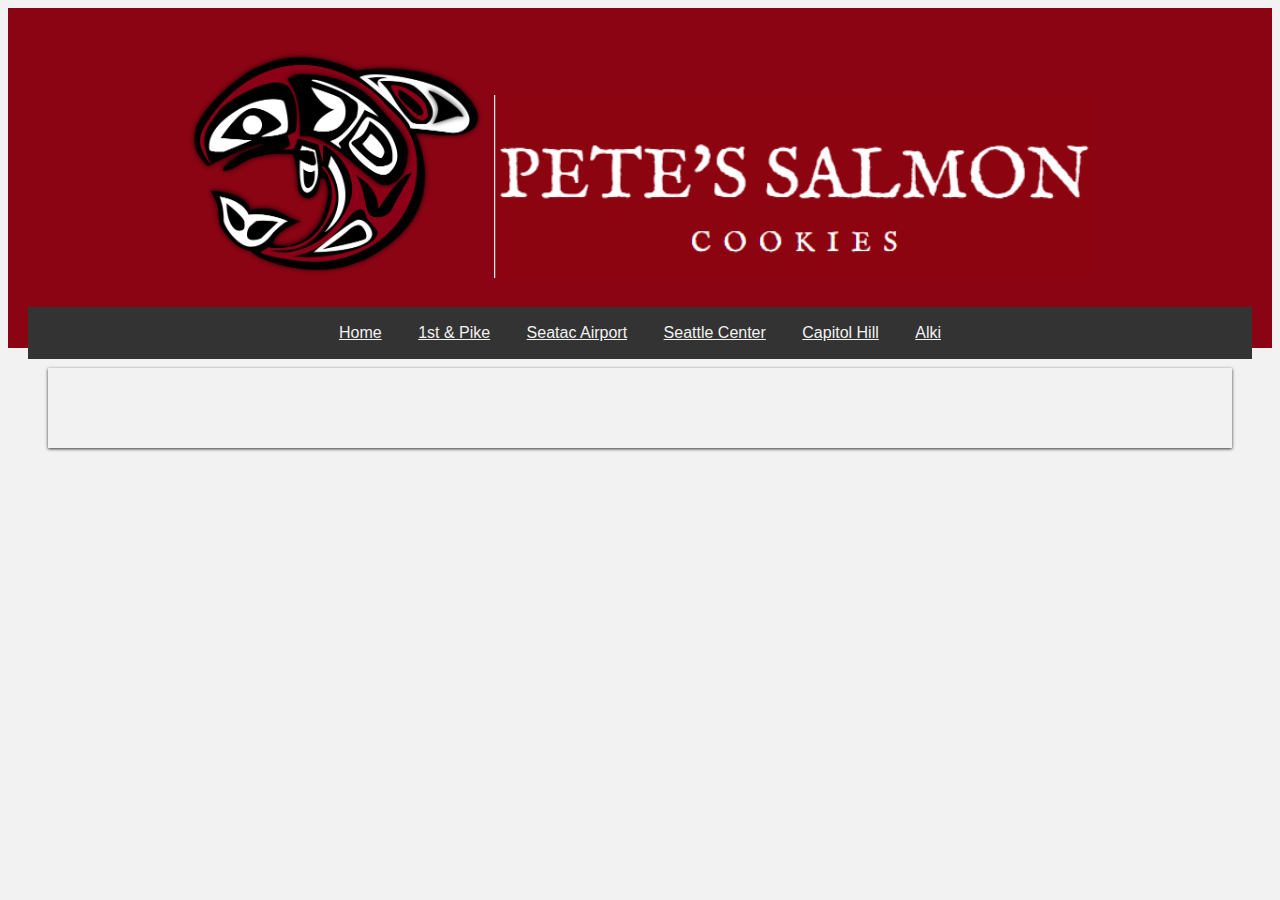
==== index.html @ 93ec5d8b "Updated logo and css on index" ====
<!DOCTYPE html>
<html>

<head>
    <title></title>
    <link href="css/style.css" rel="stylesheet" type="text/css" />

</head>

<body>
    <header>
      <h1><img src="img/fish-145106_1280.png" alt="Pete's Salmon Cookies" width="300px" id="logo-cup" />
        <img src="img/petes logo red.png" width="600px" id="logo-name" />
      </h1>
      <nav>
        <a href="index.html">Home</a>
        <a href="#pike">1st & Pike</a>
        <a href="#seaTac">Seatac Airport</a>
        <a href="#seattle">Seattle Center</a>
        <a href="#capitol">Capitol Hill</a>
        <a href="#alki">Alki</a>
      </nav>
    </header>
    <section>

    </section>


    <script>

    </script>
</body>
<footer>

    <script src="js/app.js"></script>

</footer>

</html>
---- css/style.css ----
body {
    background-color: #f2f2f2;
    color:black;
    font-family: 'Open Sans', Arial, Helvetica, sans-serif;
}

header {
    background-color: #8B0414;
    color: #f2f2f2;
    padding: 20px;
    text-align: center;
    position: relative;
    height: 300px;
}

nav {
    overflow: hidden;
    background-color: #333;
}

a {
    display: inline-block;
    color: #f2f2f2;
    text-align: center;
    padding: 14px 16px;
    line-height: 1.5em;
}

section{
    display: grid;
    margin:20px 40px;
    padding: 40px;
    box-sizing: border-box;
    box-shadow: 0px 1px 3px 0px #333;
    font-weight: 800px;
}

table{
    border: solid 2px #333;
    padding: 5px;
    width: 100%;
}

td, th {
    margin: 10px;
    padding: 10px;
    border: 0px;
    border-bottom: solid 2px #333;
}


tr:nth-child(2n+1) {
    background: #7C7C7C;
}

#data{
    text-align: center;
}

tbody{

}
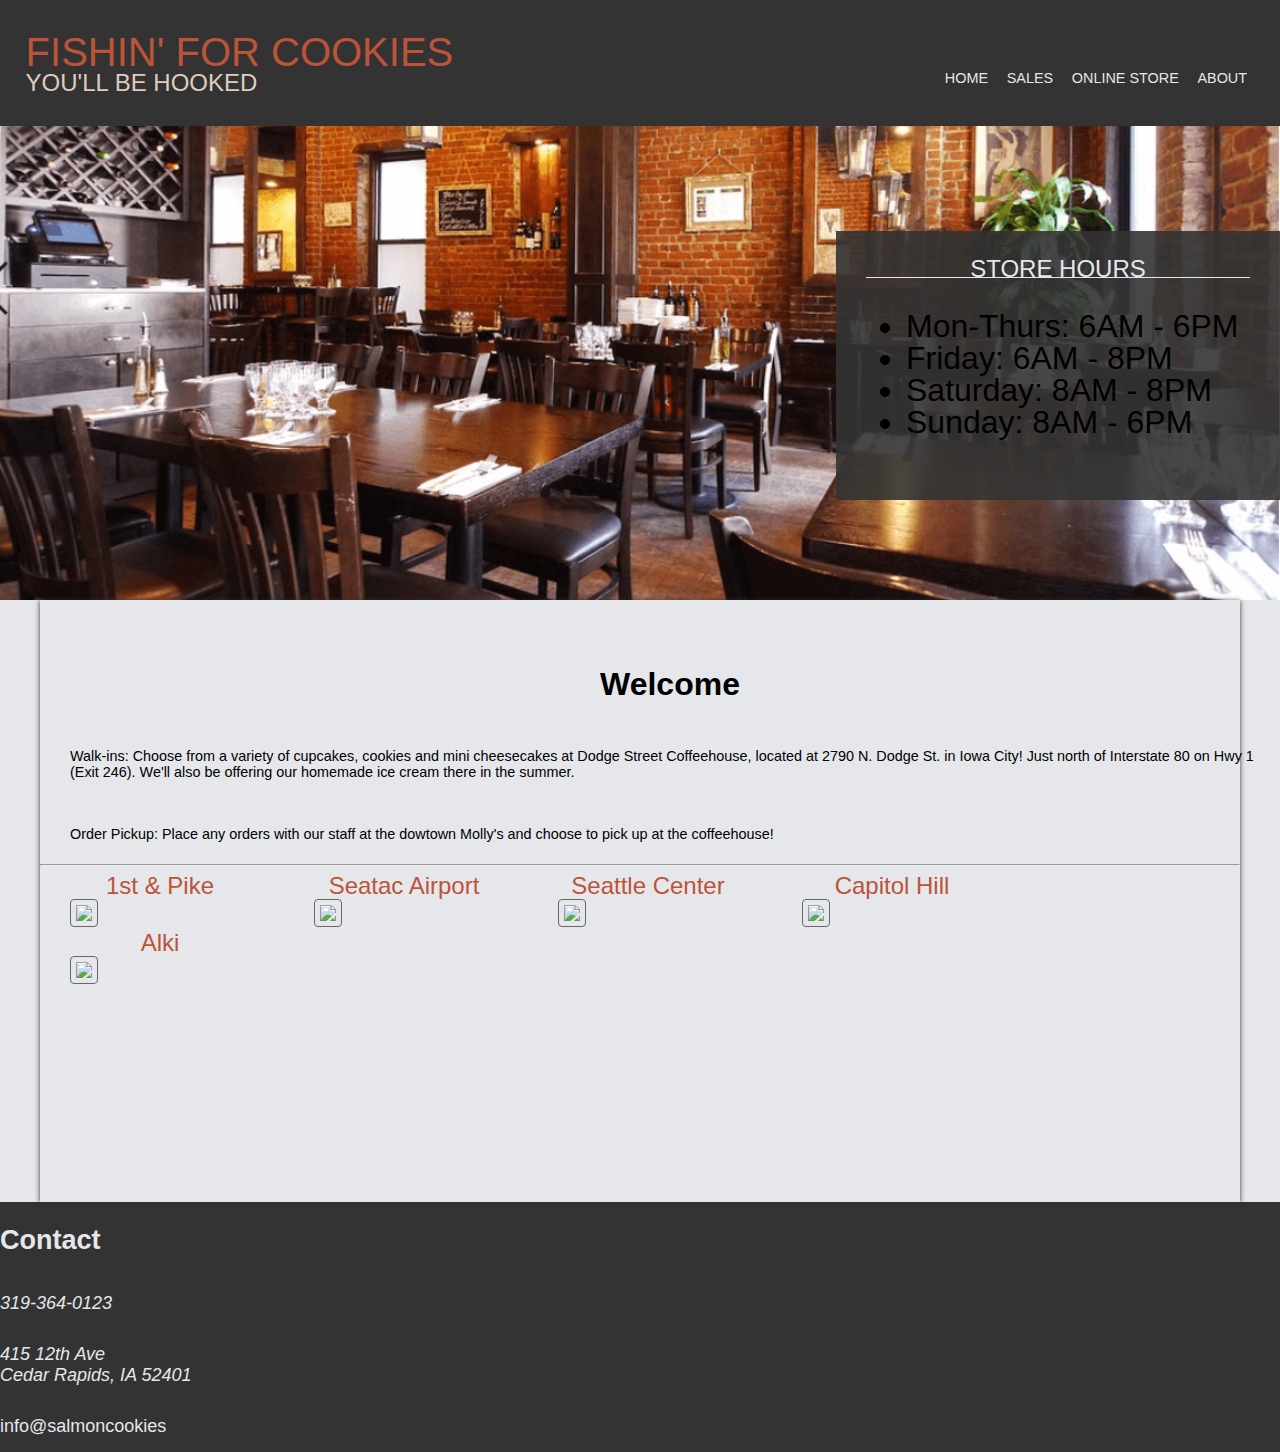
==== commit f8708ca1: "Updated CSS. Still need to work on footer and styling images" ====
--- a/index.html
+++ b/index.html
@@ -2,38 +2,94 @@
 <html>
 
 <head>
-    <title></title>
-    <link href="css/style.css" rel="stylesheet" type="text/css" />
+  <title></title>
+  <link href="css/style.css" rel="stylesheet" type="text/css" />
 
 </head>
 
 <body>
-    <header>
-      <h1><img src="img/fish-145106_1280.png" alt="Pete's Salmon Cookies" width="300px" id="logo-cup" />
-        <img src="img/petes logo red.png" width="600px" id="logo-name" />
-      </h1>
-      <nav>
-        <a href="index.html">Home</a>
-        <a href="#pike">1st & Pike</a>
-        <a href="#seaTac">Seatac Airport</a>
-        <a href="#seattle">Seattle Center</a>
-        <a href="#capitol">Capitol Hill</a>
-        <a href="#alki">Alki</a>
-      </nav>
-    </header>
-    <section>
-
-    </section>
-
-
-    <script>
-
-    </script>
+  <div class="clearfix"></div>
+  <header class="site-header">
+    <div id="logo">
+      <div class="logo-text">
+        <h1>Fishin' For Cookies</h1>
+        <h3>You'll be hooked</h3>
+      </div>
+    </div>
+    <nav>
+      <ul>
+        <li><a href="index.html">Home</a></li>
+        <li><a href="sales.html">Sales</a></li>
+        <li><a href="online-store.html">Online Store</a></li>
+        <li><a href="about-us.html">About</a></li>
+      </ul>
+    </nav>
+  </header>
+  <div class="main-pic">
+    <div class="store-front"><img src="img/store3update.png" />
+      <div class="overlay">
+        <h3>Store Hours</h3>
+        <p>
+          <ul>
+            <li>Mon-Thurs: 6AM - 6PM</li>
+            <li>Friday: 6AM - 8PM</li>
+            <li>Saturday: 8AM - 8PM</li>
+            <li>Sunday: 8AM - 6PM</li>
+          </ul>
+        </p>
+      </div>
+    </div>
+    <div class="clearfix"></div>
+  </div>
+  <section class="main">
+    <article>
+      <div class="welcome">
+        <header>
+          <h2>Welcome</h2>
+         </header>
+          <p>Walk-ins: Choose from a variety of cupcakes, cookies and mini cheesecakes at Dodge Street Coffeehouse,
+        located at 2790 N. Dodge St. in Iowa City! Just north of Interstate 80 on Hwy 1 (Exit 246). We'll also be
+        offering our homemade ice cream there in the summer. </p><br>
+        <br>
+        Order Pickup: Place any orders with our staff at the dowtown Molly's and choose to pick up at the coffeehouse!
+      </div>
+        <hr />
+        
+        <div class="columns">
+          <h3>1st & Pike</h3>
+          <img src="https://placeimg.com/420/320/tech/grayscale" width="175" />
+        </div>
+        <div class="columns">
+          <h3>Seatac Airport</h3>
+          <img src="https://placeimg.com/420/320/tech/grayscale" width="175" />
+        </div>
+        <div class="columns">
+          <h3>Seattle Center</h3>
+          <img src="https://placeimg.com/420/320/tech/grayscale" width="175" />
+        </div>
+        <div class="columns">
+          <h3>Capitol Hill</h3>
+          <img src="https://placeimg.com/420/320/tech/grayscale" width="175" />
+        </div>
+        <div class="columns">
+          <h3>Alki</h3>
+          <img src="https://placeimg.com/420/320/tech/grayscale" width="175" />
+        </div>
+    </article>
+  </section>
 </body>
 <footer>
-
-    <script src="js/app.js"></script>
-
+  <div class="columns">
+    <header>
+      <h2>Contact</h2>
+    </header>
+    <p>
+      <i class="fas fa-phone">319-364-0123 </i>
+    </p>
+    <p><i class="fas fa-map-marker-alt">415 12th Ave <br>Cedar Rapids, IA 52401</i></p>
+    <p><i class="far fa-envelope"></i>info@salmoncookies</p>
+  </div>
+  <script src="js/app.js"></script>
 </footer>
 
 </html>--- a/css/style.css
+++ b/css/style.css
@@ -1,38 +1,265 @@
+html, body, header{
+   margin: 0;
+   padding: 0;
+   display:block;
+}
+
 body {
-    background-color: #f2f2f2;
-    color:black;
+    background-color: #e5e7ea;
     font-family: 'Open Sans', Arial, Helvetica, sans-serif;
-}
-
-header {
-    background-color: #8B0414;
-    color: #f2f2f2;
-    padding: 20px;
+    font-size: 18px;
+}
+
+.site-header{
+    width: 96%;
+    padding: 30px 2%;
+    position: fixed;
+    z-index: 1000;
+    background-color: #333;
+    overflow: hidden;
+} 
+
+#logo{
+    width: 40%;
+    max-width: 500px;
+    float: left;
+}
+
+#logo-text{
+    display: inline-block;
     text-align: center;
+}
+
+h1{ 
+    font-size: 2.5rem;
+    margin: 0;
+    font-weight: 300;
+    text-transform: uppercase;
+    color: #bc543a;
+}
+
+h3 {
+    margin: 0;
+    font-weight: 400;
+    text-transform: uppercase;
+    font-size: 1.5rem;
+    color: #dfccbe;
+    line-height: 12pt;
+}
+
+nav{
+    width: 60%;
+    text-transform: uppercase;
+    text-align: right;
+    font-weight: 300;
+    color: #9e9e9e;
+    font-size: 0.9rem;
+    float: right;
+    margin-top: 30px;
+}
+
+nav ul{
+    width: 100%;
+    margin:0;
+    padding:0;
+}
+
+nav li {
+    list-style-type: none;
+    margin: 0;
+    padding: 10px 1%;
+    display: inline-block;
+    cursor: pointer;
+}
+
+nav a{
+    color: #e5e7ea;
+    text-decoration: none;
+}
+
+.main-pic  {
+    display: block;
+    overflow: hidden;
     position: relative;
-    height: 300px;
-}
-
-nav {
-    overflow: hidden;
+    height: 600px;
+}
+
+.main-pic img{
+    position: absolute;
+    top:0;
+    width: 100%;
+}
+
+.main-pic .overlay{
+    background-color: rgba(51,51, 51, 0.9);
+    margin:  60px, 15px;
+    padding: 30px;
+    float:right;
+    position: absolute;
+    bottom: 100px;
+    right: 0;
+    width:30%;
+    line-height: 2rem;
+    font-size: 2rem;
+}
+
+.main-pic .overlay h3{
+    border-bottom: solid 1px #e5e7ea;
+    text-transform: uppercase;
+    color: #e5e7ea;
+    text-align:center;
+}
+
+section{
+    width: 100%;
+    min-height: 500px;
+    position:relative;
+    box-shadow: 0px 1px 5px 0px #333;
+    margin: 0px 5px;
+    padding: 0;
+}
+
+.main, .form, .content-story{
+    max-width: 1200px;
+    width: 94%;
+    margin: auto;
+    padding: 4% 0;
+    font-size: 0.9rem;
+    font-weight: 300;
+}
+
+
+a,
+a:hover,
+a:visited,
+a:active {
+    display: inline-block;
+    color: inherit;
+}
+
+/*
+article{
+    position: relative;
+    border-bottom: solid 1px #dfccbe;
+}
+*/
+.welcome{
+    width:100%;
+    display: inline-block;
+    margin:0;
+    padding: 15px 30px;
+    /*border-right: solid 1px #333;*/
+}
+
+.family {
+    position: relative;
+    margin: 60px 15px;
+    width:60%;
+    padding: 15px 30px;
+    font-size: 1.1rem;
+    line-height: 1.5rem;
+    float:left;
+}
+
+.family img{
+    border: 1px solid #666;
+    border-radius: 4px;
+    padding: 5px;
+    width: 300px;
+    margin: 0px 30px;
+    float: right;
+}
+
+.welcome h2, .form-title, .left-side h2 {
+    margin: 0;
+    text-align: center;
+    padding: 0px 30px 30px;
+    font-size: 2rem;
+}
+/*
+.right-side{
+    width: 25%;
+    float: right;
+    margin: 0;
+    padding: 10px 0px 0px 30px;
+}
+.legend {
+    color: black;
+    font-size:2rem;
+}
+*/
+.columns{
+    margin: 0;
+    display: inline-block;
+    width: 20%
+}
+
+
+.columns img{
+    border: 1px solid #666;
+    border-radius: 4px;
+    padding: 5px;
+    width: 150px;
+    margin: 0px 30px;
+}
+
+.columns h3{
+    padding: 15px 5px;
+    text-transform: none;
+    color: #bc543a;
+    text-align:center;
+}
+
+.columns-shopping{
+    margin: 45px;
+    border: solid 1px #333;
+    display: inline-block;
+    height: 250px; 
+    width: 40%;
+    overflow:hidden;
+    position: relative;
+}
+
+.column-shopping img, .columns h3, .column-shopping p{
+    padding: 5px;
+}
+.columns-shopping img{
+    border-image:solid 2px #666; 
+    padding: 0px 15px;
+    max-width: 30%;
+}
+
+.columns-shopping h3{
+    padding: 15px 5px;
+    text-transform: none;
+    color: #bc543a;
+    text-align:center;
+}
+label{
+    display: inline-block;
+    min-width: 200px;
+    color:#333;
+    font-size: .9rem;
+}
+
+.store-name, .customer, .store-aveCookiePerSale{
+    margin: 30px;
+    padding: 30px;
+}
+input {
+    padding: 10px;
+    border-radius: 3px;
+    border: none;
+    min-width: 200px;
+    box-sizing: border-box;
+    margin-bottom: 15px;
+}
+
+input[type="submit"]{
     background-color: #333;
-}
-
-a {
-    display: inline-block;
-    color: #f2f2f2;
-    text-align: center;
-    padding: 14px 16px;
-    line-height: 1.5em;
-}
-
-section{
-    display: grid;
-    margin:20px 40px;
-    padding: 40px;
-    box-sizing: border-box;
-    box-shadow: 0px 1px 3px 0px #333;
-    font-weight: 800px;
+    padding: 10px 30px;
+    color:#e5e7ea;
+    border: solid 1px 
 }
 
 table{
@@ -50,13 +277,30 @@
 
 
 tr:nth-child(2n+1) {
-    background: #7C7C7C;
+    background-color: #7C7C7C;
+}
+
+tr:nth-child(2n+2){
+    background-color: #bc543a;
+}
+
+th, td:first-child, th:first-child{
+    background-color: #333;
+    color:#e5e7ea;
 }
 
 #data{
     text-align: center;
 }
 
-tbody{
-
-}
+footer {
+    width: 100%;
+    background-color: #333;
+    color: #e5e7ea;
+}
+
+footer p{
+    margin: 15px auto;
+    display: inline-block;
+
+}
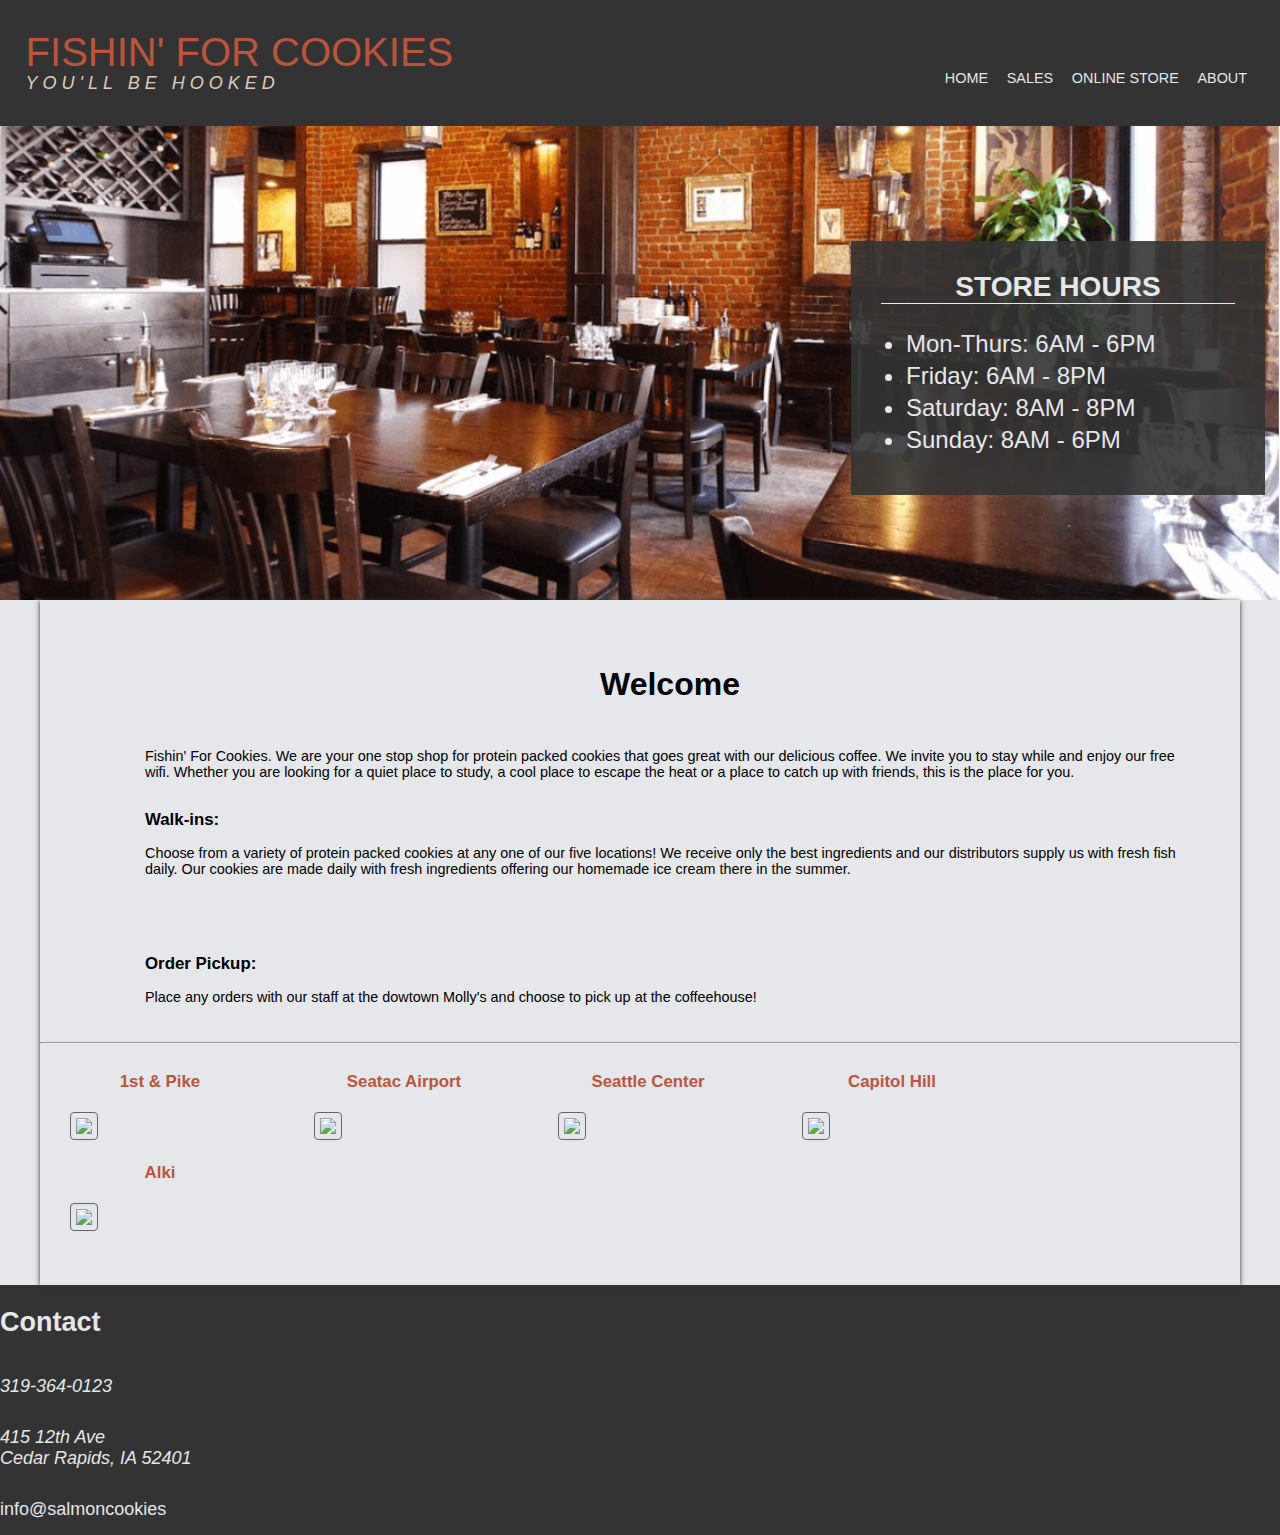
==== commit dcf78b46: "Modified css for overlay and paragraphs. Changed innerHTML to innerText" ====
--- a/index.html
+++ b/index.html
@@ -13,7 +13,7 @@
     <div id="logo">
       <div class="logo-text">
         <h1>Fishin' For Cookies</h1>
-        <h3>You'll be hooked</h3>
+        <h4>You'll be hooked</h4>
       </div>
     </div>
     <nav>
@@ -31,10 +31,10 @@
         <h3>Store Hours</h3>
         <p>
           <ul>
-            <li>Mon-Thurs: 6AM - 6PM</li>
-            <li>Friday: 6AM - 8PM</li>
-            <li>Saturday: 8AM - 8PM</li>
-            <li>Sunday: 8AM - 6PM</li>
+            <li>Mon-Thurs:  6AM - 6PM</li>
+            <li>Friday:     6AM - 8PM</li>
+            <li>Saturday:   8AM - 8PM</li>
+            <li>Sunday:     8AM - 6PM</li>
           </ul>
         </p>
       </div>
@@ -47,11 +47,20 @@
         <header>
           <h2>Welcome</h2>
          </header>
-          <p>Walk-ins: Choose from a variety of cupcakes, cookies and mini cheesecakes at Dodge Street Coffeehouse,
-        located at 2790 N. Dodge St. in Iowa City! Just north of Interstate 80 on Hwy 1 (Exit 246). We'll also be
+          <p>Fishin' For Cookies.  We are your one stop shop for protein packed cookies that goes great with our delicious coffee.  
+            We invite you to stay while and enjoy our free wifi.  Whether you are looking for a quiet place to study, a 
+            cool place to escape the heat or a place to catch up with friends, this is the place for you.
+          </p>
+          <h3>Walk-ins: </h3>
+          <p>Choose from a variety of protein packed cookies at any one of our five locations! We receive only the best ingredients and
+            our distributors supply us with fresh fish daily. Our cookies are made daily with fresh
+            ingredients
         offering our homemade ice cream there in the summer. </p><br>
         <br>
-        Order Pickup: Place any orders with our staff at the dowtown Molly's and choose to pick up at the coffeehouse!
+        <h3>Order Pickup: </h3>
+        <p>
+        Place any orders with our staff at the dowtown Molly's and choose to pick up at the coffeehouse!
+      </p>
       </div>
         <hr />
         
--- a/css/style.css
+++ b/css/style.css
@@ -38,13 +38,14 @@
     color: #bc543a;
 }
 
-h3 {
+h4 {
     margin: 0;
     font-weight: 400;
     text-transform: uppercase;
-    font-size: 1.5rem;
     color: #dfccbe;
     line-height: 12pt;
+    letter-spacing: 5px;
+    font-style: italic;
 }
 
 nav{
@@ -92,15 +93,17 @@
 
 .main-pic .overlay{
     background-color: rgba(51,51, 51, 0.9);
-    margin:  60px, 15px;
-    padding: 30px;
+    margin:  30px 15px;
+    padding:  15px;
     float:right;
     position: absolute;
-    bottom: 100px;
+    bottom: 75px;
     right: 0;
     width:30%;
     line-height: 2rem;
-    font-size: 2rem;
+    font-size: 1.5rem;
+    color: #e5e7ea;
+    
 }
 
 .main-pic .overlay h3{
@@ -148,9 +151,16 @@
     display: inline-block;
     margin:0;
     padding: 15px 30px;
-    /*border-right: solid 1px #333;*/
-}
-
+}
+
+.welcome p, h3{
+    margin: 15px;
+    padding: 0px 60px;
+}
+
+.welcome h3{
+    margin-top: 30px;
+}
 .family {
     position: relative;
     margin: 60px 15px;
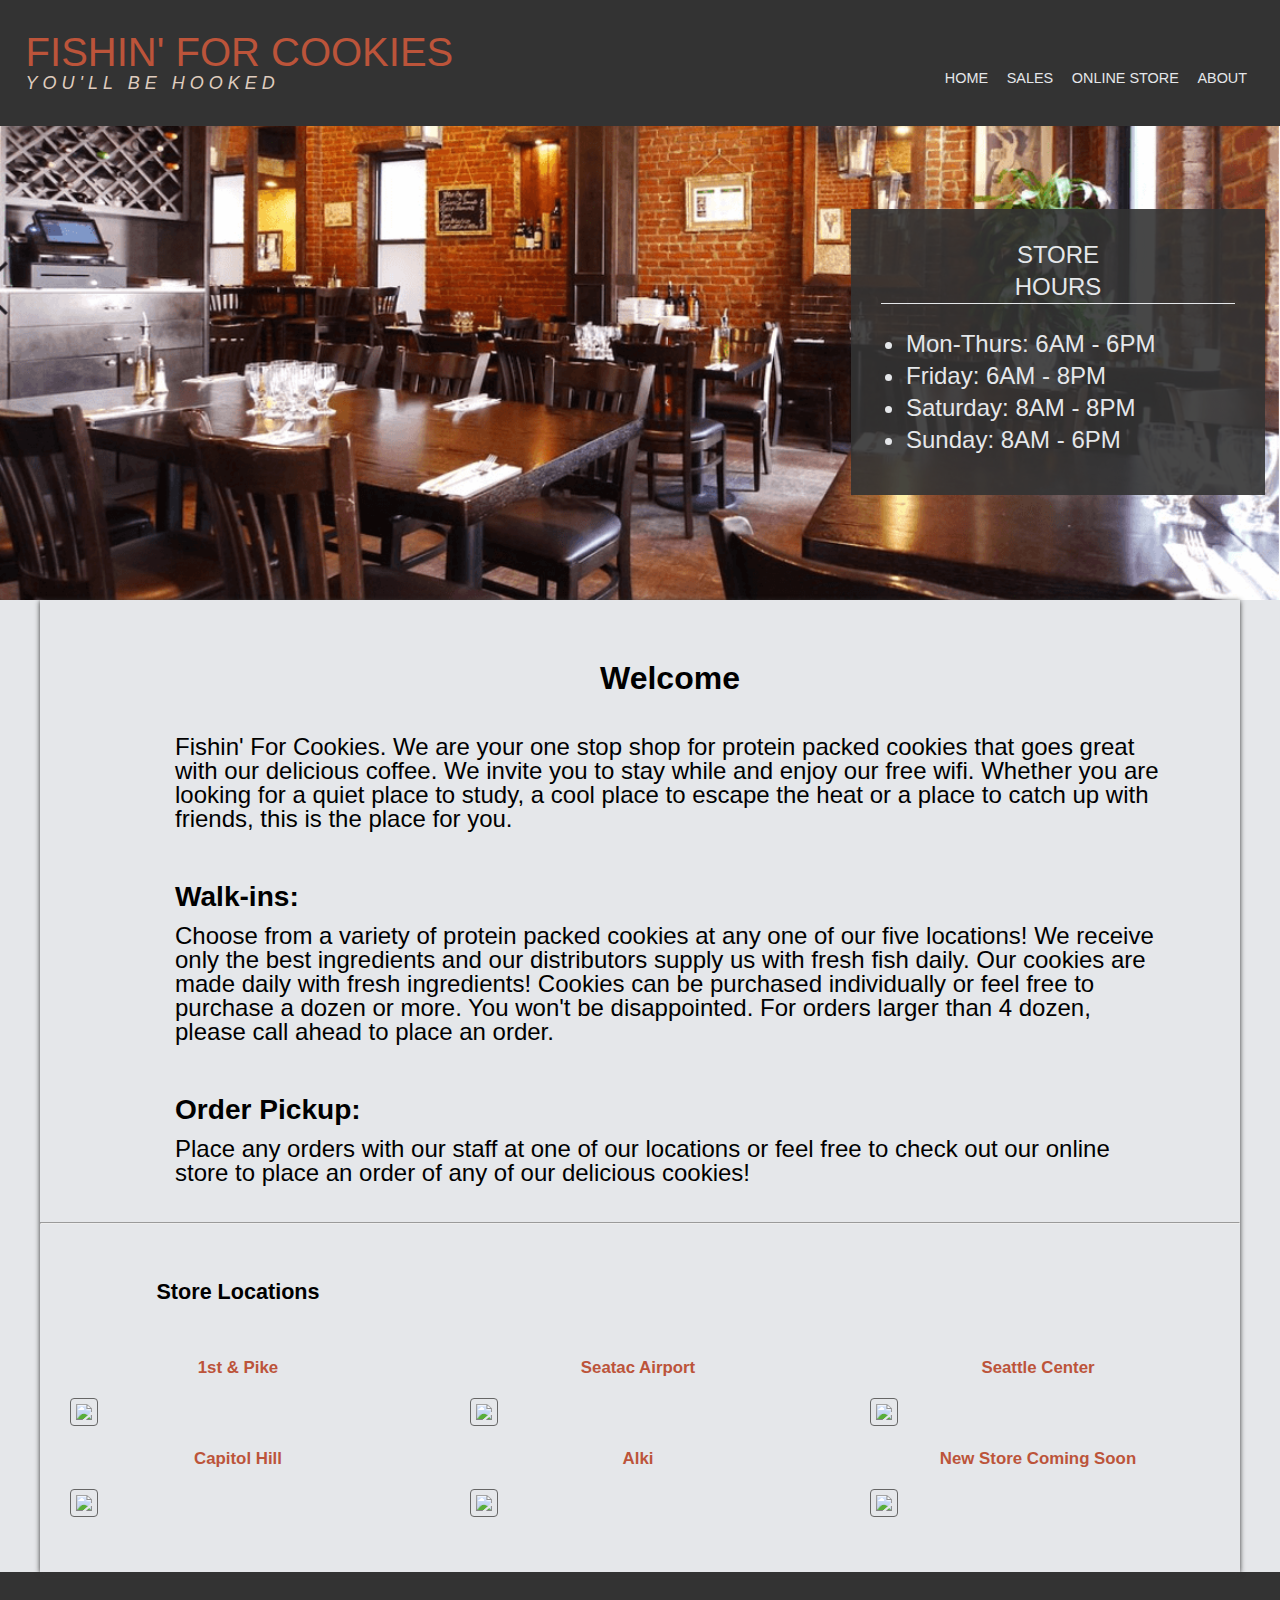
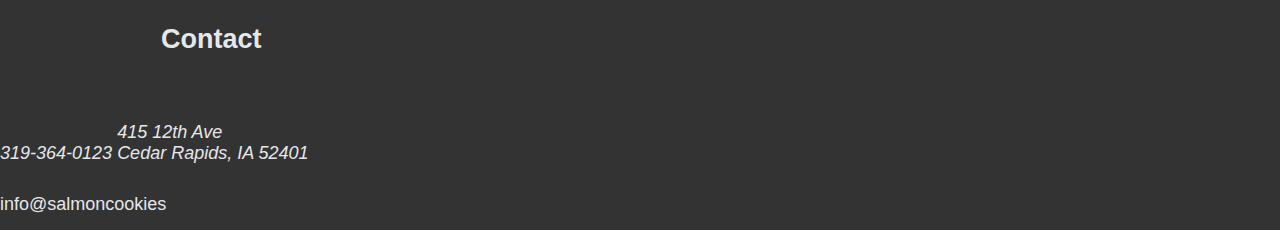
==== commit 445161cf: "Changed alignment of family pics" ====
--- a/index.html
+++ b/index.html
@@ -31,10 +31,10 @@
         <h3>Store Hours</h3>
         <p>
           <ul>
-            <li>Mon-Thurs:  6AM - 6PM</li>
-            <li>Friday:     6AM - 8PM</li>
-            <li>Saturday:   8AM - 8PM</li>
-            <li>Sunday:     8AM - 6PM</li>
+            <li>Mon-Thurs: 6AM - 6PM</li>
+            <li>Friday: 6AM - 8PM</li>
+            <li>Saturday: 8AM - 8PM</li>
+            <li>Sunday: 8AM - 6PM</li>
           </ul>
         </p>
       </div>
@@ -46,44 +46,53 @@
       <div class="welcome">
         <header>
           <h2>Welcome</h2>
-         </header>
-          <p>Fishin' For Cookies.  We are your one stop shop for protein packed cookies that goes great with our delicious coffee.  
-            We invite you to stay while and enjoy our free wifi.  Whether you are looking for a quiet place to study, a 
-            cool place to escape the heat or a place to catch up with friends, this is the place for you.
-          </p>
-          <h3>Walk-ins: </h3>
-          <p>Choose from a variety of protein packed cookies at any one of our five locations! We receive only the best ingredients and
-            our distributors supply us with fresh fish daily. Our cookies are made daily with fresh
-            ingredients
-        offering our homemade ice cream there in the summer. </p><br>
+        </header>
+        <p>Fishin' For Cookies. We are your one stop shop for protein packed cookies that goes great with our delicious
+          coffee.
+          We invite you to stay while and enjoy our free wifi. Whether you are looking for a quiet place to study, a
+          cool place to escape the heat or a place to catch up with friends, this is the place for you.
+        </p>
+        <br>
+        <h3>Walk-ins: </h3>
+        <p>Choose from a variety of protein packed cookies at any one of our five locations! We receive only the best
+          ingredients and our distributors supply us with fresh fish daily. Our cookies are made daily with fresh
+          ingredients!  Cookies can be purchased individually or feel free to purchase a dozen or more.  You won't be disappointed.  
+          For orders larger than 4 dozen, please call ahead to place an order.
+        </p>
         <br>
         <h3>Order Pickup: </h3>
         <p>
-        Place any orders with our staff at the dowtown Molly's and choose to pick up at the coffeehouse!
-      </p>
+          Place any orders with our staff at one of our locations or feel free to check out our online store to place an order of any of our
+          delicious cookies!
+        </p>
       </div>
-        <hr />
-        
-        <div class="columns">
-          <h3>1st & Pike</h3>
-          <img src="https://placeimg.com/420/320/tech/grayscale" width="175" />
-        </div>
-        <div class="columns">
-          <h3>Seatac Airport</h3>
-          <img src="https://placeimg.com/420/320/tech/grayscale" width="175" />
-        </div>
-        <div class="columns">
-          <h3>Seattle Center</h3>
-          <img src="https://placeimg.com/420/320/tech/grayscale" width="175" />
-        </div>
-        <div class="columns">
-          <h3>Capitol Hill</h3>
-          <img src="https://placeimg.com/420/320/tech/grayscale" width="175" />
-        </div>
-        <div class="columns">
-          <h3>Alki</h3>
-          <img src="https://placeimg.com/420/320/tech/grayscale" width="175" />
-        </div>
+      <hr />
+
+      <div class="columns">
+        <h2>Store Locations</h2>
+        <h3>1st & Pike</h3>
+        <img src="https://placeimg.com/420/320/tech/grayscale" width="175" />
+      </div>
+      <div class="columns">
+        <h3>Seatac Airport</h3>
+        <img src="https://placeimg.com/420/320/tech/grayscale" width="175" />
+      </div>
+      <div class="columns">
+        <h3>Seattle Center</h3>
+        <img src="https://placeimg.com/420/320/tech/grayscale" width="175" />
+      </div>
+      <div class="columns">
+        <h3>Capitol Hill</h3>
+        <img src="https://placeimg.com/420/320/tech/grayscale" width="175" />
+      </div>
+      <div class="columns">
+        <h3>Alki</h3>
+        <img src="https://placeimg.com/420/320/tech/grayscale" width="175" />
+      </div>
+      <div class="columns">
+        <h3>New Store Coming Soon</h3>
+        <img src="https://placeimg.com/420/320/tech/grayscale" width="175" />
+      </div>
     </article>
   </section>
 </body>
--- a/css/style.css
+++ b/css/style.css
@@ -36,6 +36,7 @@
     font-weight: 300;
     text-transform: uppercase;
     color: #bc543a;
+   /* font-weight: bold;*/
 }
 
 h4 {
@@ -111,6 +112,8 @@
     text-transform: uppercase;
     color: #e5e7ea;
     text-align:center;
+    font-weight: normal;
+    font-size: 1.5rem;
 }
 
 section{
@@ -151,65 +154,75 @@
     display: inline-block;
     margin:0;
     padding: 15px 30px;
+    font-size: 1.5rem;
+    line-height: 1.5rem;
 }
 
 .welcome p, h3{
     margin: 15px;
-    padding: 0px 60px;
-}
-
-.welcome h3{
-    margin-top: 30px;
-}
+    padding: 0px 90px;
+}
+
 .family {
     position: relative;
     margin: 60px 15px;
     width:60%;
     padding: 15px 30px;
-    font-size: 1.1rem;
-    line-height: 1.5rem;
+    font-size: 1.5rem;
+    line-height: 2rem;
     float:left;
 }
 
-.family img{
+.family-pics{
+    width: 30%;
+    float:right;
+}
+
+.family-pics img{
+    border: 1px solid #666;
+    border-radius: 4px;
+    padding: 5px;
+    height: auto;
+    width: 300px;
+    margin: 0px 15px 5px 15px;
+    display: block;
+}
+
+
+.welcome h2, .form-title, .left-side h2{
+    margin: 0;
+    text-align: center;
+    padding: 0px 30px 30px;
+    font-size: 2rem;
+}
+
+.columns h2{
+    text-align: center;
+    padding: 30px;
+}
+/*
+.right-side{
+    width: 25%;
+    float: right;
+    margin: 0;
+    padding: 10px 0px 0px 30px;
+}
+.legend {
+    color: black;
+    font-size:2rem;
+}
+*/
+.columns{
+    margin: 0;
+    display: inline-block;
+    width: 33%
+}
+
+.columns img{
     border: 1px solid #666;
     border-radius: 4px;
     padding: 5px;
     width: 300px;
-    margin: 0px 30px;
-    float: right;
-}
-
-.welcome h2, .form-title, .left-side h2 {
-    margin: 0;
-    text-align: center;
-    padding: 0px 30px 30px;
-    font-size: 2rem;
-}
-/*
-.right-side{
-    width: 25%;
-    float: right;
-    margin: 0;
-    padding: 10px 0px 0px 30px;
-}
-.legend {
-    color: black;
-    font-size:2rem;
-}
-*/
-.columns{
-    margin: 0;
-    display: inline-block;
-    width: 20%
-}
-
-
-.columns img{
-    border: 1px solid #666;
-    border-radius: 4px;
-    padding: 5px;
-    width: 150px;
     margin: 0px 30px;
 }
 
@@ -266,6 +279,7 @@
 }
 
 input[type="submit"]{
+    margin: 30px;
     background-color: #333;
     padding: 10px 30px;
     color:#e5e7ea;
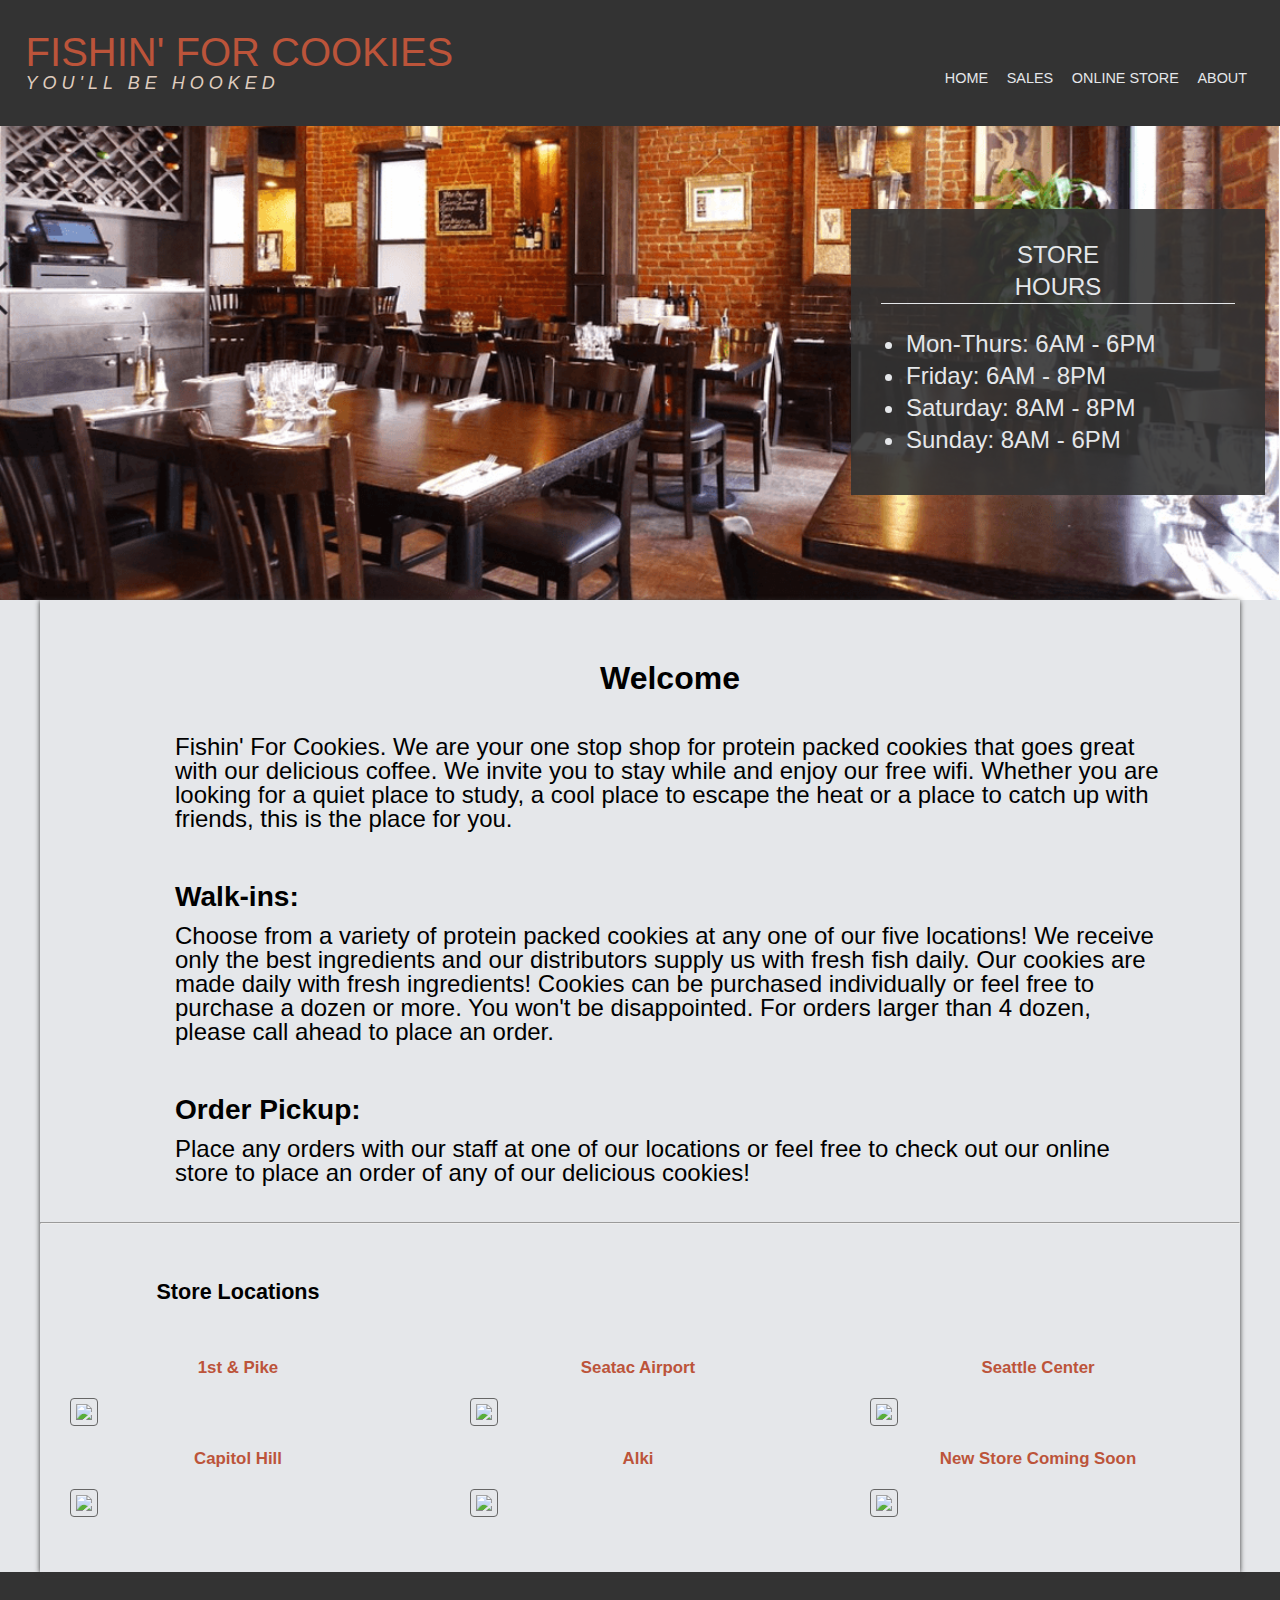
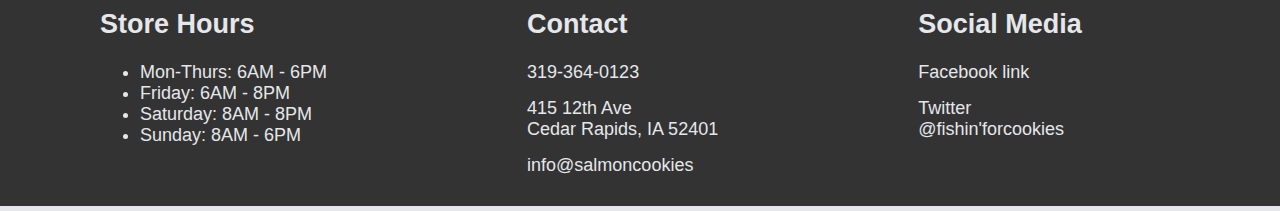
==== commit f55b9725: "Fixed online store form and footer for each page" ====
--- a/index.html
+++ b/index.html
@@ -95,19 +95,43 @@
       </div>
     </article>
   </section>
+  <footer>
+      <article class="footer-info">
+        <header>
+          <h2>Store Hours</h2>
+        </header>
+        <p>
+          <ul>
+            <li>Mon-Thurs: 6AM - 6PM</li>
+            <li>Friday: 6AM - 8PM</li>
+            <li>Saturday: 8AM - 8PM</li>
+            <li>Sunday: 8AM - 6PM</li>
+          </ul>
+        </p>
+      </article>
+      <article class="footer-info">
+        <header>
+          <h2>Contact</h2>
+        </header>
+        <p>
+          319-364-0123
+        </p>
+        <p>415 12th Ave <br>Cedar Rapids, IA 52401 </p>
+        <p>info@salmoncookies</p>
+      </article>
+      <article class="footer-info">
+          <header>
+            <h2>Social Media</h2>
+          </header>
+          <p>
+           Facebook link
+          </p>
+          <p>Twitter <br> 
+            @fishin'forcookies </p>
+        </article>
+      <script src="js/app.js"></script>
+    </footer>
 </body>
-<footer>
-  <div class="columns">
-    <header>
-      <h2>Contact</h2>
-    </header>
-    <p>
-      <i class="fas fa-phone">319-364-0123 </i>
-    </p>
-    <p><i class="fas fa-map-marker-alt">415 12th Ave <br>Cedar Rapids, IA 52401</i></p>
-    <p><i class="far fa-envelope"></i>info@salmoncookies</p>
-  </div>
-  <script src="js/app.js"></script>
-</footer>
+
 
 </html>--- a/css/style.css
+++ b/css/style.css
@@ -163,8 +163,7 @@
     padding: 0px 90px;
 }
 
-.family {
-    position: relative;
+.family, .distributor, .cookie-making{
     margin: 60px 15px;
     width:60%;
     padding: 15px 30px;
@@ -250,6 +249,7 @@
     border-image:solid 2px #666; 
     padding: 0px 15px;
     max-width: 30%;
+    float: left;
 }
 
 .columns-shopping h3{
@@ -317,14 +317,25 @@
     text-align: center;
 }
 
+.online-order{
+    float: right;  
+    width: 100px;
+    border: none;
+}
+
 footer {
-    width: 100%;
     background-color: #333;
     color: #e5e7ea;
-}
+    display: inline-block;
+    width: 100%;
+}
+
+.footer-info{
+    float: left;
+    margin: 15px 100px;
+}
+
 
 footer p{
     margin: 15px auto;
-    display: inline-block;
-
-}
+}
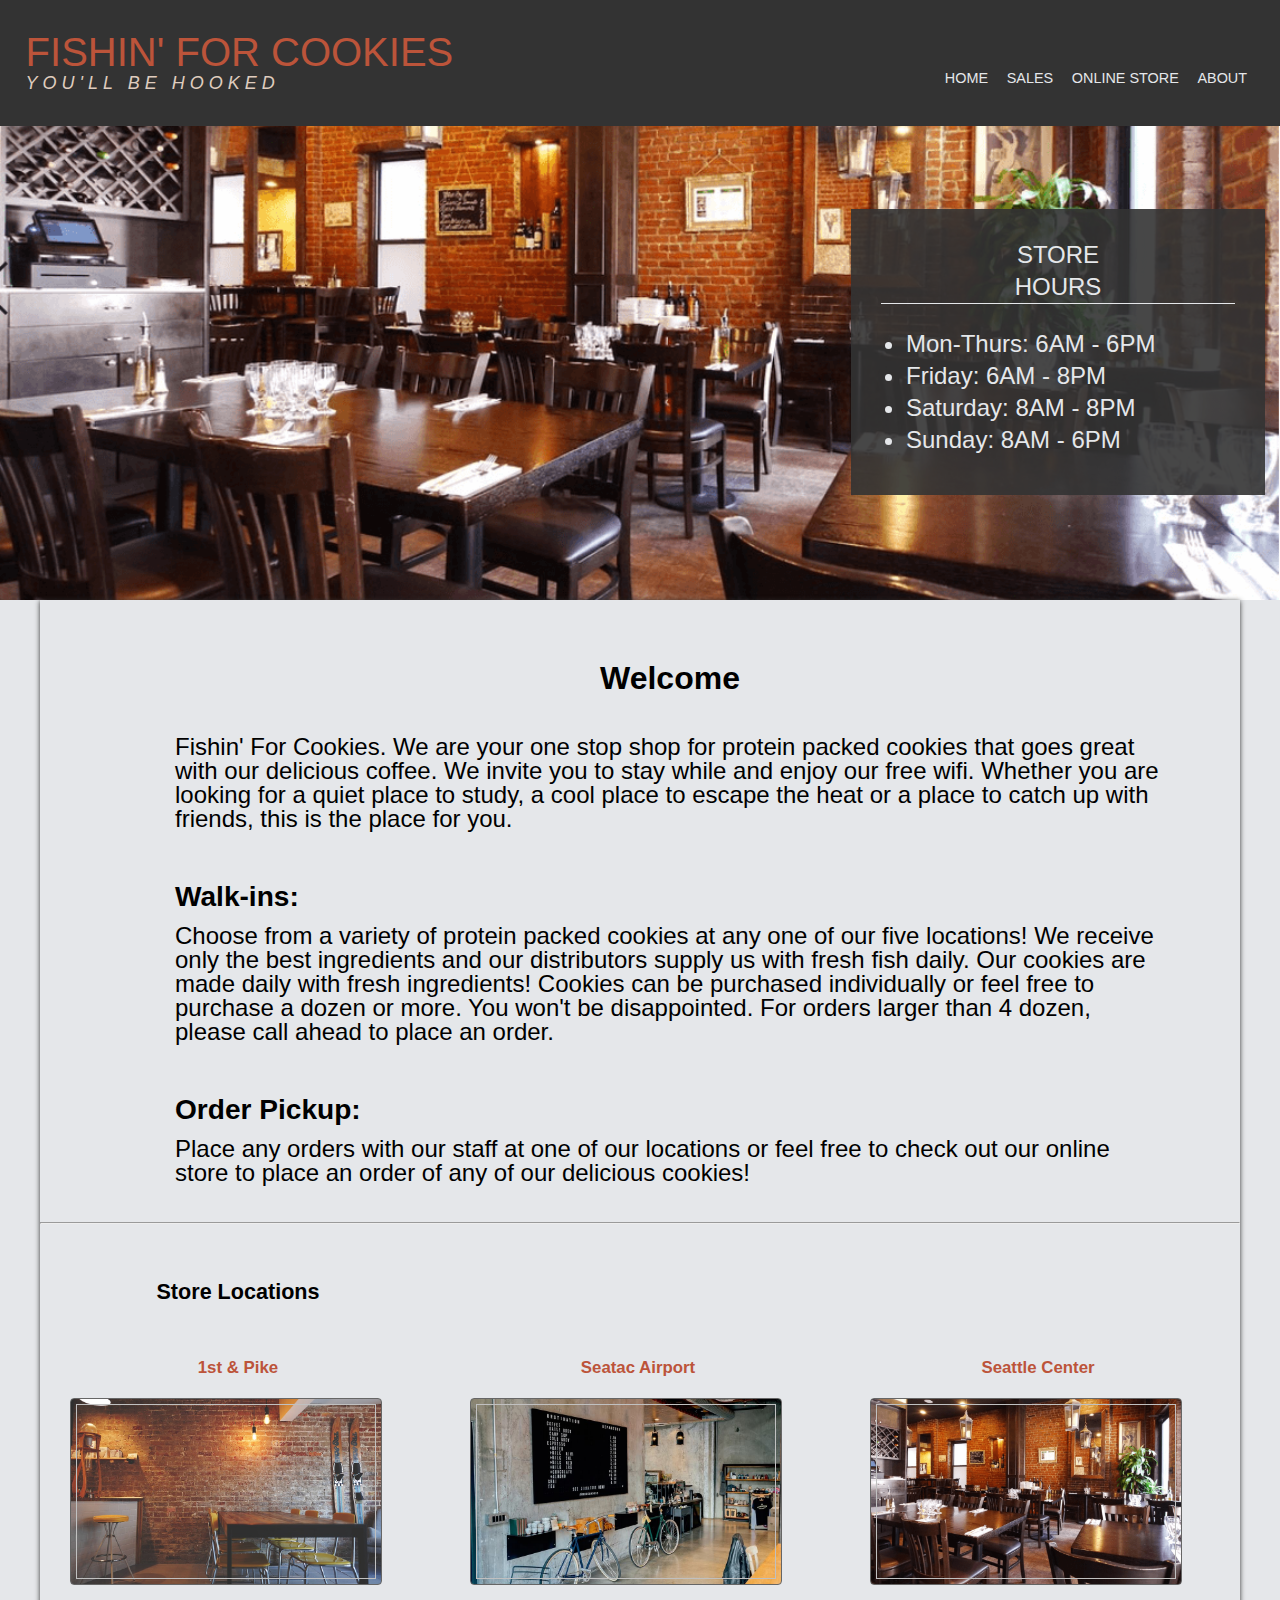
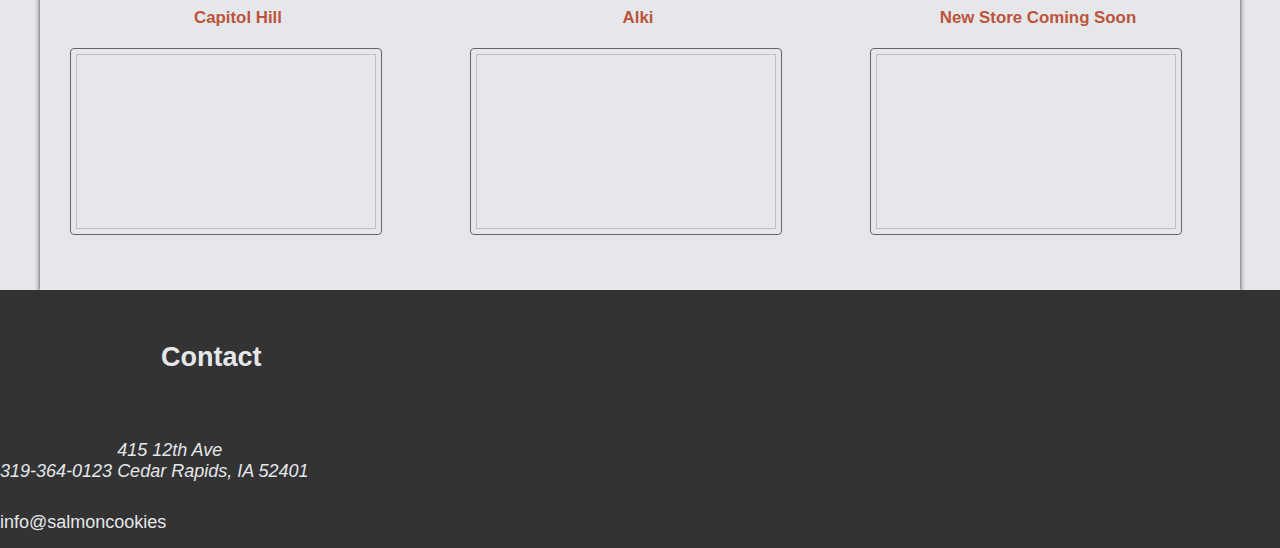
==== commit f3739b01: "Added images for storefronts on homepage" ====
--- a/index.html
+++ b/index.html
@@ -71,67 +71,43 @@
       <div class="columns">
         <h2>Store Locations</h2>
         <h3>1st & Pike</h3>
-        <img src="https://placeimg.com/420/320/tech/grayscale" width="175" />
+        <img id="store1" width="175" />
       </div>
       <div class="columns">
         <h3>Seatac Airport</h3>
-        <img src="https://placeimg.com/420/320/tech/grayscale" width="175" />
+        <img id="store2" width="175" />
       </div>
       <div class="columns">
         <h3>Seattle Center</h3>
-        <img src="https://placeimg.com/420/320/tech/grayscale" width="175" />
+        <img id="store3" width="175" />
       </div>
       <div class="columns">
         <h3>Capitol Hill</h3>
-        <img src="https://placeimg.com/420/320/tech/grayscale" width="175" />
+        <img id="store4" width="175" />
       </div>
       <div class="columns">
         <h3>Alki</h3>
-        <img src="https://placeimg.com/420/320/tech/grayscale" width="175" />
+        <img id="store5" width="175" />
       </div>
       <div class="columns">
         <h3>New Store Coming Soon</h3>
-        <img src="https://placeimg.com/420/320/tech/grayscale" width="175" />
+        <img id="store6" width="175" />
       </div>
     </article>
   </section>
-  <footer>
-      <article class="footer-info">
-        <header>
-          <h2>Store Hours</h2>
-        </header>
-        <p>
-          <ul>
-            <li>Mon-Thurs: 6AM - 6PM</li>
-            <li>Friday: 6AM - 8PM</li>
-            <li>Saturday: 8AM - 8PM</li>
-            <li>Sunday: 8AM - 6PM</li>
-          </ul>
-        </p>
-      </article>
-      <article class="footer-info">
-        <header>
-          <h2>Contact</h2>
-        </header>
-        <p>
-          319-364-0123
-        </p>
-        <p>415 12th Ave <br>Cedar Rapids, IA 52401 </p>
-        <p>info@salmoncookies</p>
-      </article>
-      <article class="footer-info">
-          <header>
-            <h2>Social Media</h2>
-          </header>
-          <p>
-           Facebook link
-          </p>
-          <p>Twitter <br> 
-            @fishin'forcookies </p>
-        </article>
-      <script src="js/app.js"></script>
-    </footer>
 </body>
-
+<footer>
+  <div class="columns">
+    <header>
+      <h2>Contact</h2>
+    </header>
+    <p>
+      <i class="fas fa-phone">319-364-0123 </i>
+    </p>
+    <p><i class="fas fa-map-marker-alt">415 12th Ave <br>Cedar Rapids, IA 52401</i></p>
+    <p><i class="far fa-envelope"></i>info@salmoncookies</p>
+  </div>
+  <script src="js/app.js"></script>
+</footer>
 
 </html>--- a/css/style.css
+++ b/css/style.css
@@ -143,12 +143,6 @@
     color: inherit;
 }
 
-/*
-article{
-    position: relative;
-    border-bottom: solid 1px #dfccbe;
-}
-*/
 .welcome{
     width:100%;
     display: inline-block;
@@ -163,7 +157,8 @@
     padding: 0px 90px;
 }
 
-.family, .distributor, .cookie-making{
+.family {
+    position: relative;
     margin: 60px 15px;
     width:60%;
     padding: 15px 30px;
@@ -249,7 +244,6 @@
     border-image:solid 2px #666; 
     padding: 0px 15px;
     max-width: 30%;
-    float: left;
 }
 
 .columns-shopping h3{
@@ -317,25 +311,49 @@
     text-align: center;
 }
 
-.online-order{
-    float: right;  
-    width: 100px;
-    border: none;
-}
-
+#store1, 
+#store2, 
+#store3,
+#store4,
+#store5,
+#store6 {
+    background-size: cover;
+    background-position: center center;
+    min-height: 175px;
+    padding:5px;
+}
+
+#store1{
+    background-image: url(../img/salmonstore1.jpg);
+}
+
+#store2{
+    background-image: url(../img/salmonstoreairport.jpg);
+}
+
+#store3{
+    background-image: url(../img/store3update.png);
+}
+
+#store1{
+    background-image: url(../img/salmonstore4.jpg);
+}
+
+#store1{
+    background-image: url(../img/salmonstore6.jpg);
+}
+
+#store1{
+    background-image: url(../img/store.jpg);
+}
 footer {
+    width: 100%;
     background-color: #333;
     color: #e5e7ea;
-    display: inline-block;
-    width: 100%;
-}
-
-.footer-info{
-    float: left;
-    margin: 15px 100px;
-}
-
+}
 
 footer p{
     margin: 15px auto;
-}
+    display: inline-block;
+
+}
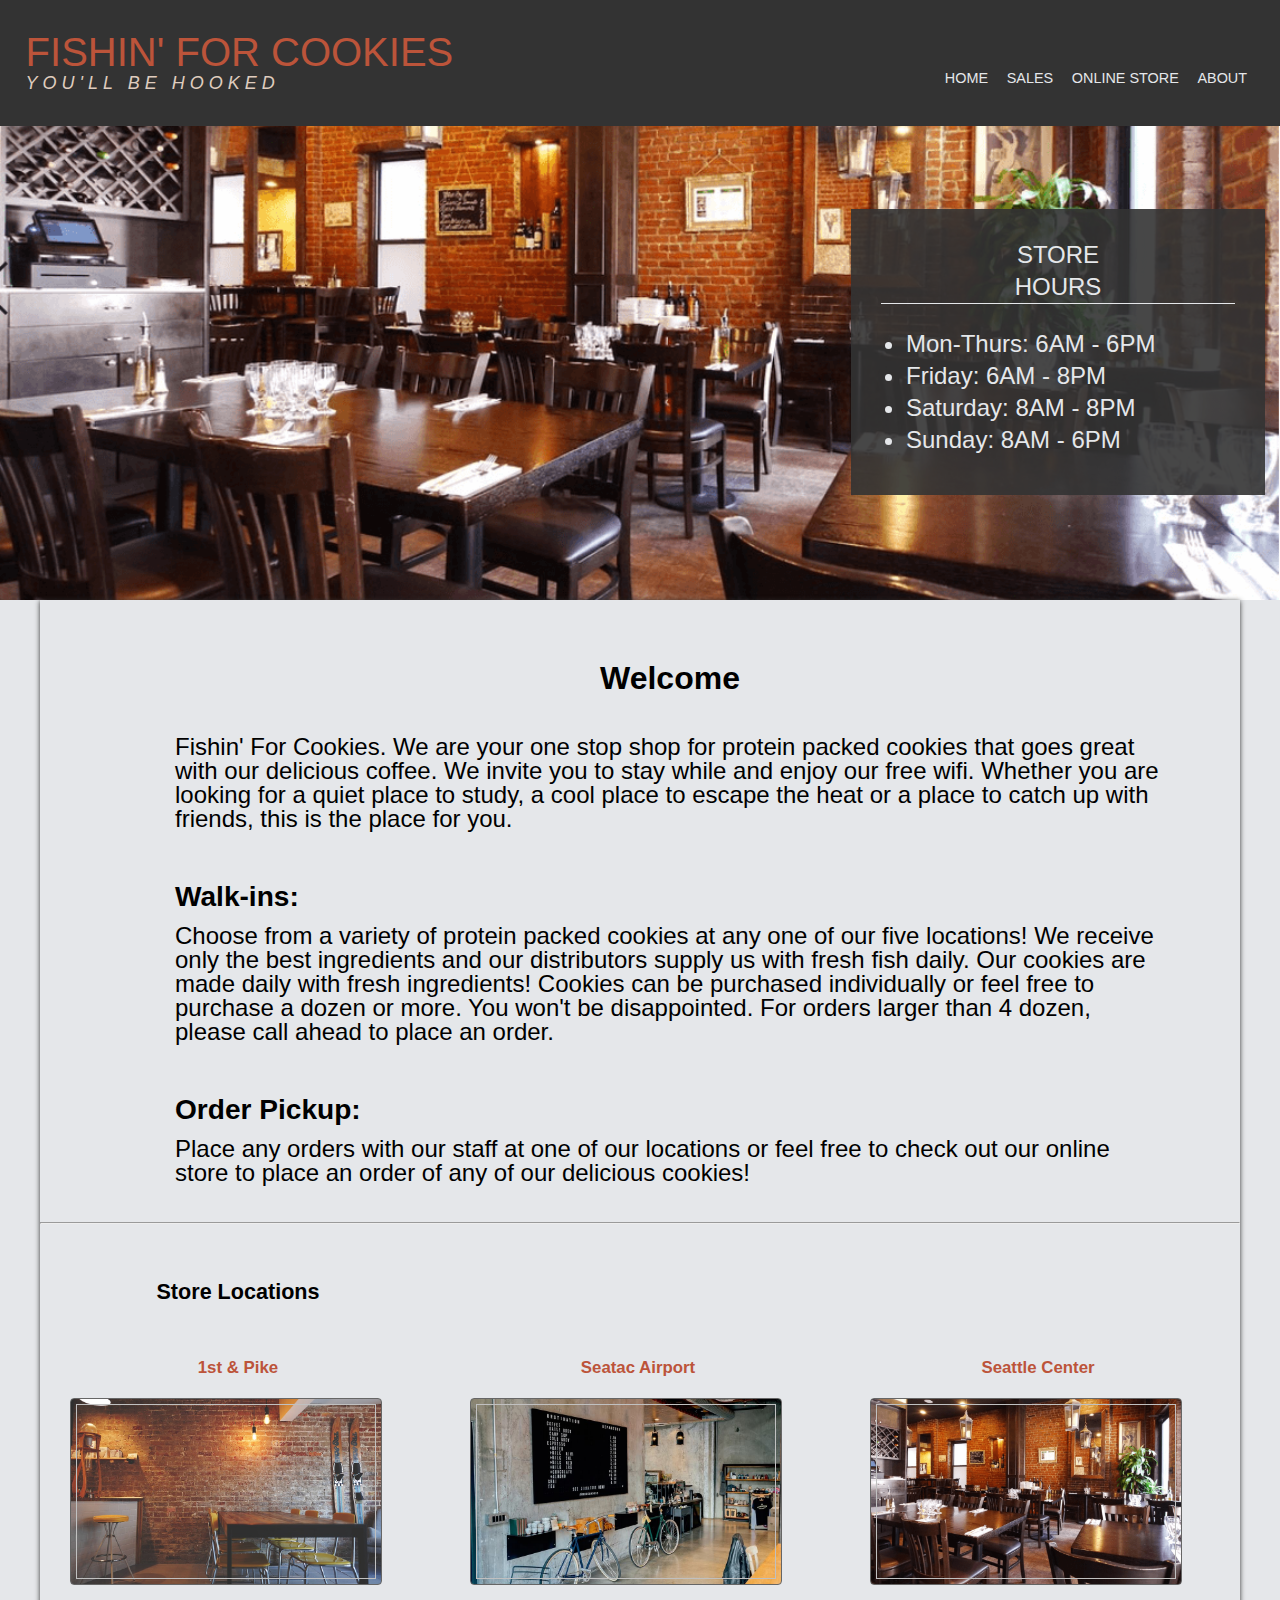
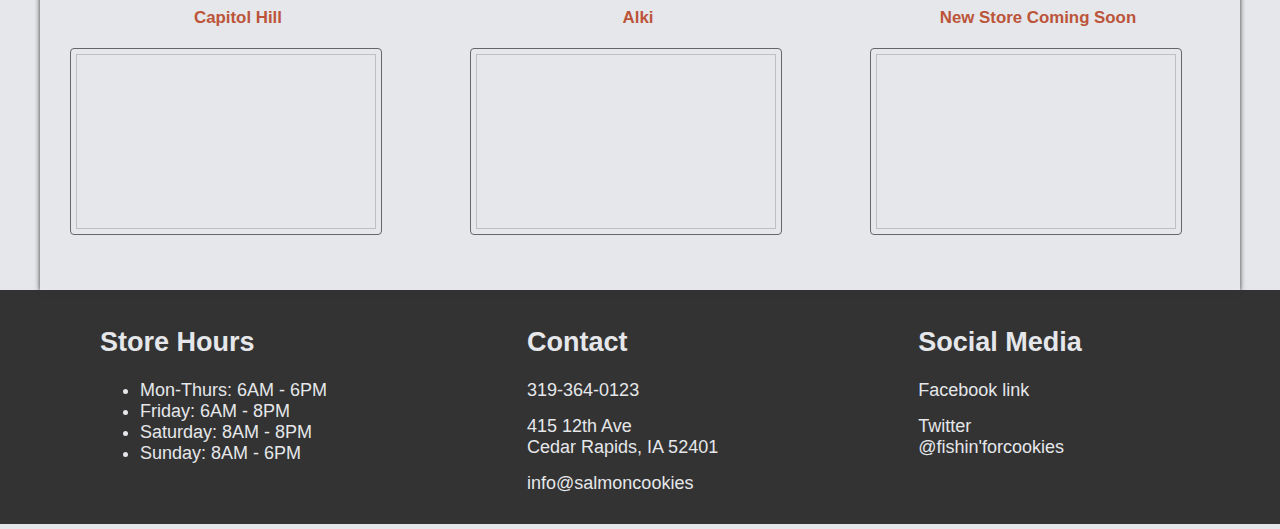
==== commit 97336568: "Fixed merge" ====
--- a/index.html
+++ b/index.html
@@ -95,19 +95,43 @@
       </div>
     </article>
   </section>
+  <footer>
+      <article class="footer-info">
+        <header>
+          <h2>Store Hours</h2>
+        </header>
+        <p>
+          <ul>
+            <li>Mon-Thurs: 6AM - 6PM</li>
+            <li>Friday: 6AM - 8PM</li>
+            <li>Saturday: 8AM - 8PM</li>
+            <li>Sunday: 8AM - 6PM</li>
+          </ul>
+        </p>
+      </article>
+      <article class="footer-info">
+        <header>
+          <h2>Contact</h2>
+        </header>
+        <p>
+          319-364-0123
+        </p>
+        <p>415 12th Ave <br>Cedar Rapids, IA 52401 </p>
+        <p>info@salmoncookies</p>
+      </article>
+      <article class="footer-info">
+          <header>
+            <h2>Social Media</h2>
+          </header>
+          <p>
+           Facebook link
+          </p>
+          <p>Twitter <br> 
+            @fishin'forcookies </p>
+        </article>
+      <script src="js/app.js"></script>
+    </footer>
 </body>
-<footer>
-  <div class="columns">
-    <header>
-      <h2>Contact</h2>
-    </header>
-    <p>
-      <i class="fas fa-phone">319-364-0123 </i>
-    </p>
-    <p><i class="fas fa-map-marker-alt">415 12th Ave <br>Cedar Rapids, IA 52401</i></p>
-    <p><i class="far fa-envelope"></i>info@salmoncookies</p>
-  </div>
-  <script src="js/app.js"></script>
-</footer>
+
 
 </html>--- a/css/style.css
+++ b/css/style.css
@@ -157,8 +157,7 @@
     padding: 0px 90px;
 }
 
-.family {
-    position: relative;
+.family, .distributor, .cookie-making{
     margin: 60px 15px;
     width:60%;
     padding: 15px 30px;
@@ -244,6 +243,7 @@
     border-image:solid 2px #666; 
     padding: 0px 15px;
     max-width: 30%;
+    float: left;
 }
 
 .columns-shopping h3{
@@ -346,14 +346,26 @@
 #store1{
     background-image: url(../img/store.jpg);
 }
+
+/* .online-order{
+    float: right;  
+    width: 100px;
+    border: none;
+} */
+
 footer {
-    width: 100%;
     background-color: #333;
     color: #e5e7ea;
-}
+    display: inline-block;
+    width: 100%;
+}
+
+.footer-info{
+    float: left;
+    margin: 15px 100px;
+}
+
 
 footer p{
     margin: 15px auto;
-    display: inline-block;
-
-}
+}
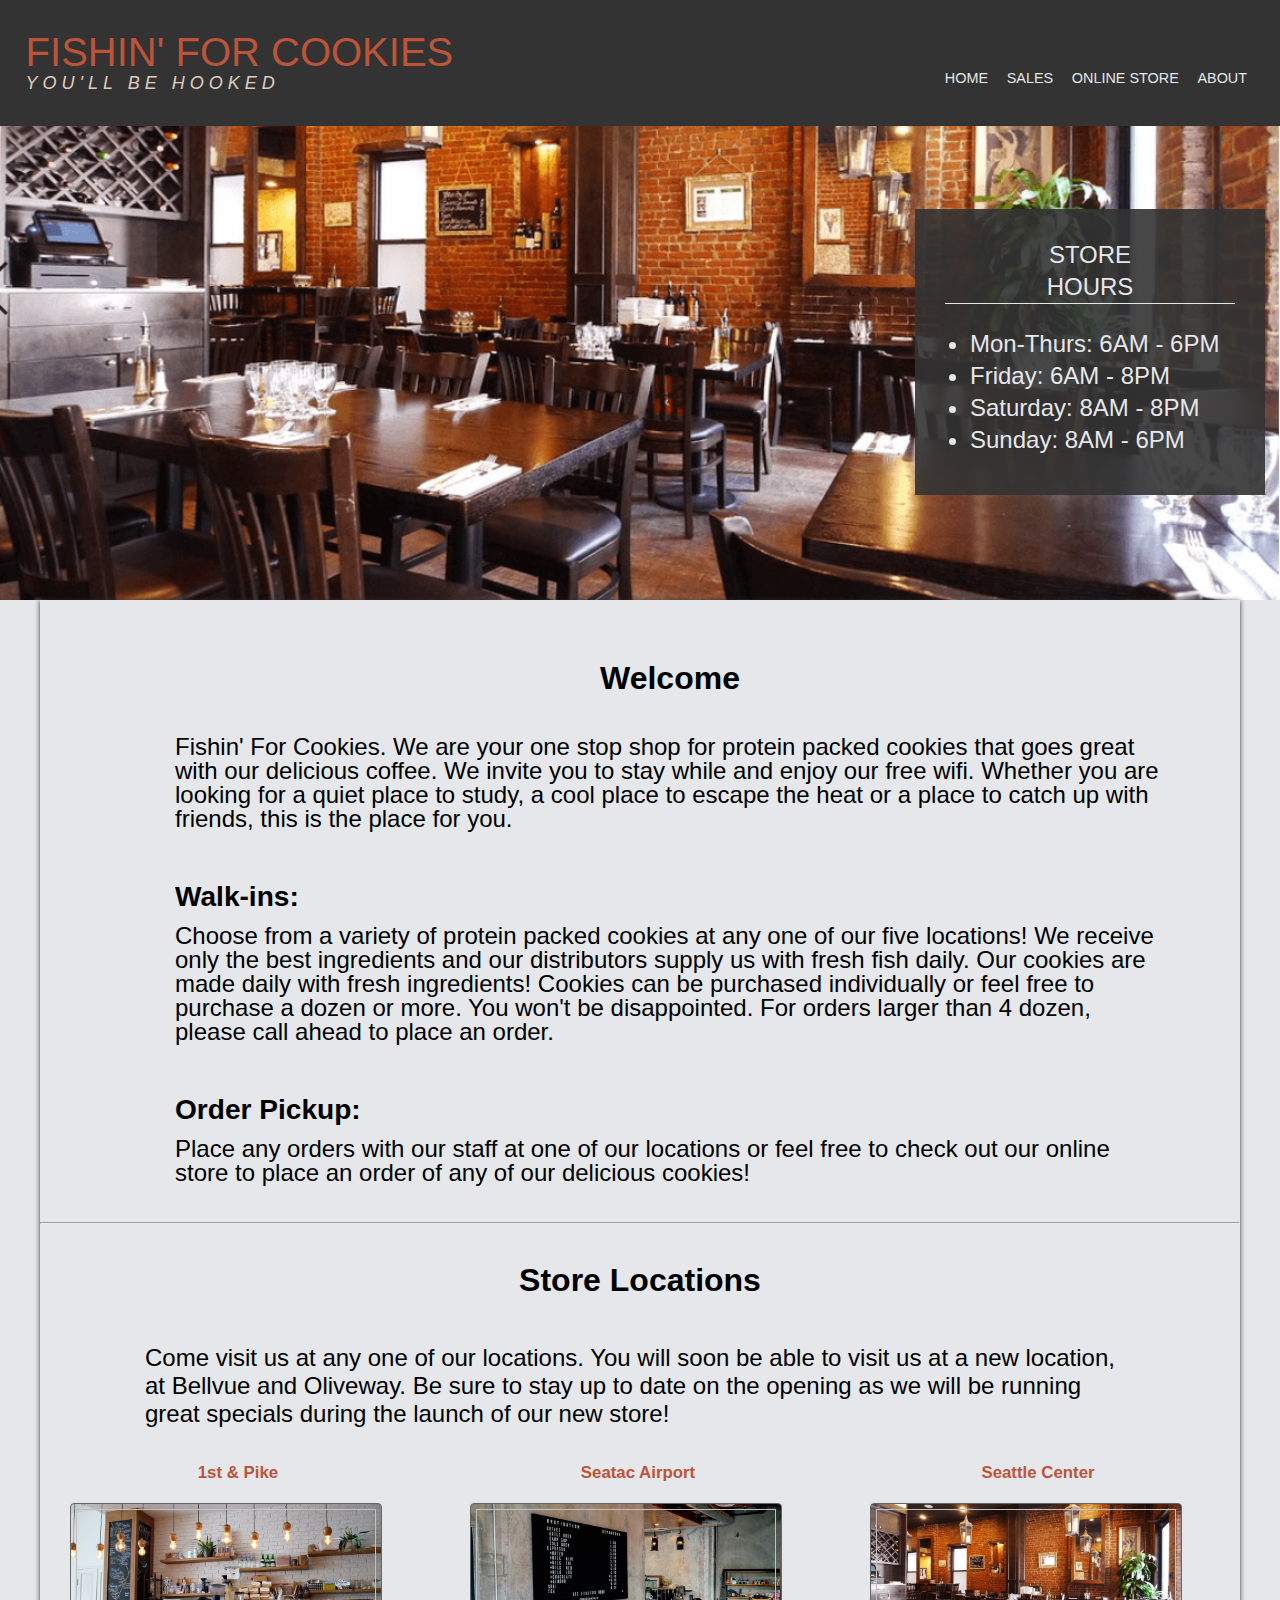
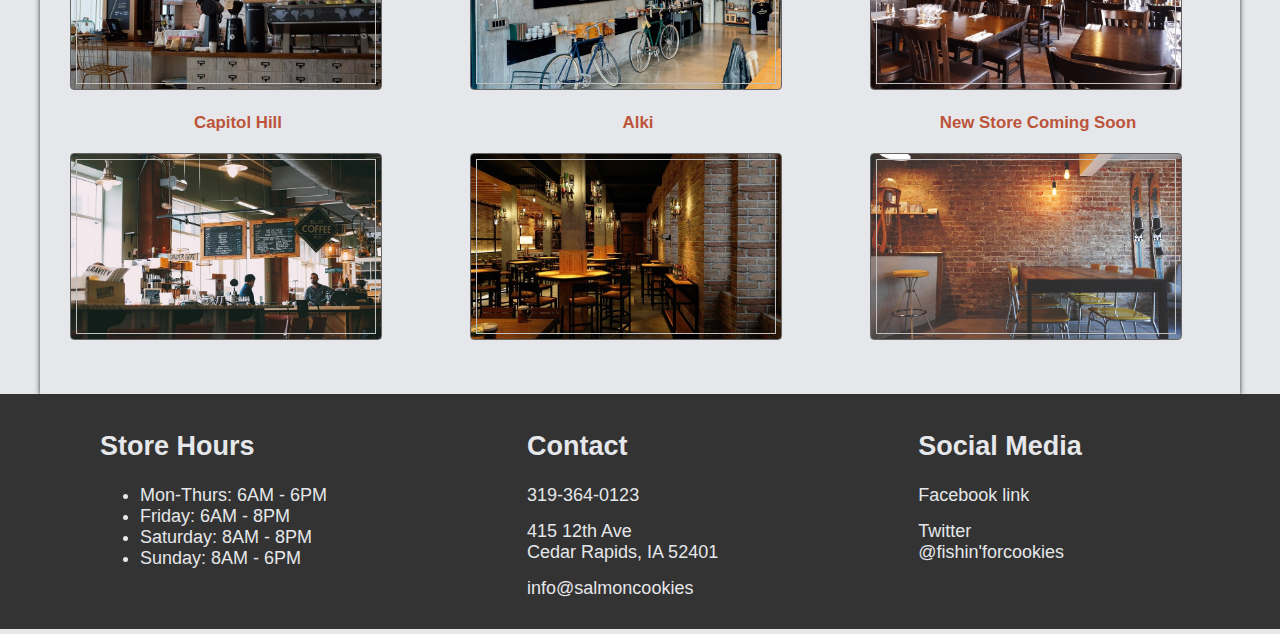
==== commit 2d599ae1: "Fixed images on index, got images store4, store5,store6 image to appear. Fixed size and alignment of" ====
--- a/index.html
+++ b/index.html
@@ -66,10 +66,13 @@
           delicious cookies!
         </p>
       </div>
+      </article>
       <hr />
-
+      <article id="storeLocations">
+        <h2>Store Locations</h2>
+        <p>Come visit us at any one of our locations.  You will soon be able to visit us at a new location, at Bellvue and Oliveway. Be sure to stay up to date on the opening as we will be running great specials during the launch of our new store! </p>
       <div class="columns">
-        <h2>Store Locations</h2>
+        
         <h3>1st & Pike</h3>
         <img id="store1" width="175" />
       </div>
--- a/css/style.css
+++ b/css/style.css
@@ -100,7 +100,7 @@
     position: absolute;
     bottom: 75px;
     right: 0;
-    width:30%;
+    width:25%;
     line-height: 2rem;
     font-size: 1.5rem;
     color: #e5e7ea;
@@ -152,7 +152,7 @@
     line-height: 1.5rem;
 }
 
-.welcome p, h3{
+.welcome p, h3, #storeLocations p{
     margin: 15px;
     padding: 0px 90px;
 }
@@ -182,7 +182,7 @@
 }
 
 
-.welcome h2, .form-title, .left-side h2{
+.welcome h2, .form-title, .left-side h2, #storeLocations h2{
     margin: 0;
     text-align: center;
     padding: 0px 30px 30px;
@@ -211,6 +211,13 @@
     width: 33%
 }
 
+#storeLocations h2 {
+    padding: 30px;
+}
+
+#storeLocations p{
+    font-size: 1.5rem;
+}
 .columns img{
     border: 1px solid #666;
     border-radius: 4px;
@@ -234,6 +241,7 @@
     width: 40%;
     overflow:hidden;
     position: relative;
+    box-shadow: 0px 1px 5px 0px #333;
 }
 
 .column-shopping img, .columns h3, .column-shopping p{
@@ -335,15 +343,15 @@
     background-image: url(../img/store3update.png);
 }
 
-#store1{
+#store4{
     background-image: url(../img/salmonstore4.jpg);
 }
 
-#store1{
+#store5{
     background-image: url(../img/salmonstore6.jpg);
 }
 
-#store1{
+#store6{
     background-image: url(../img/store.jpg);
 }
 
